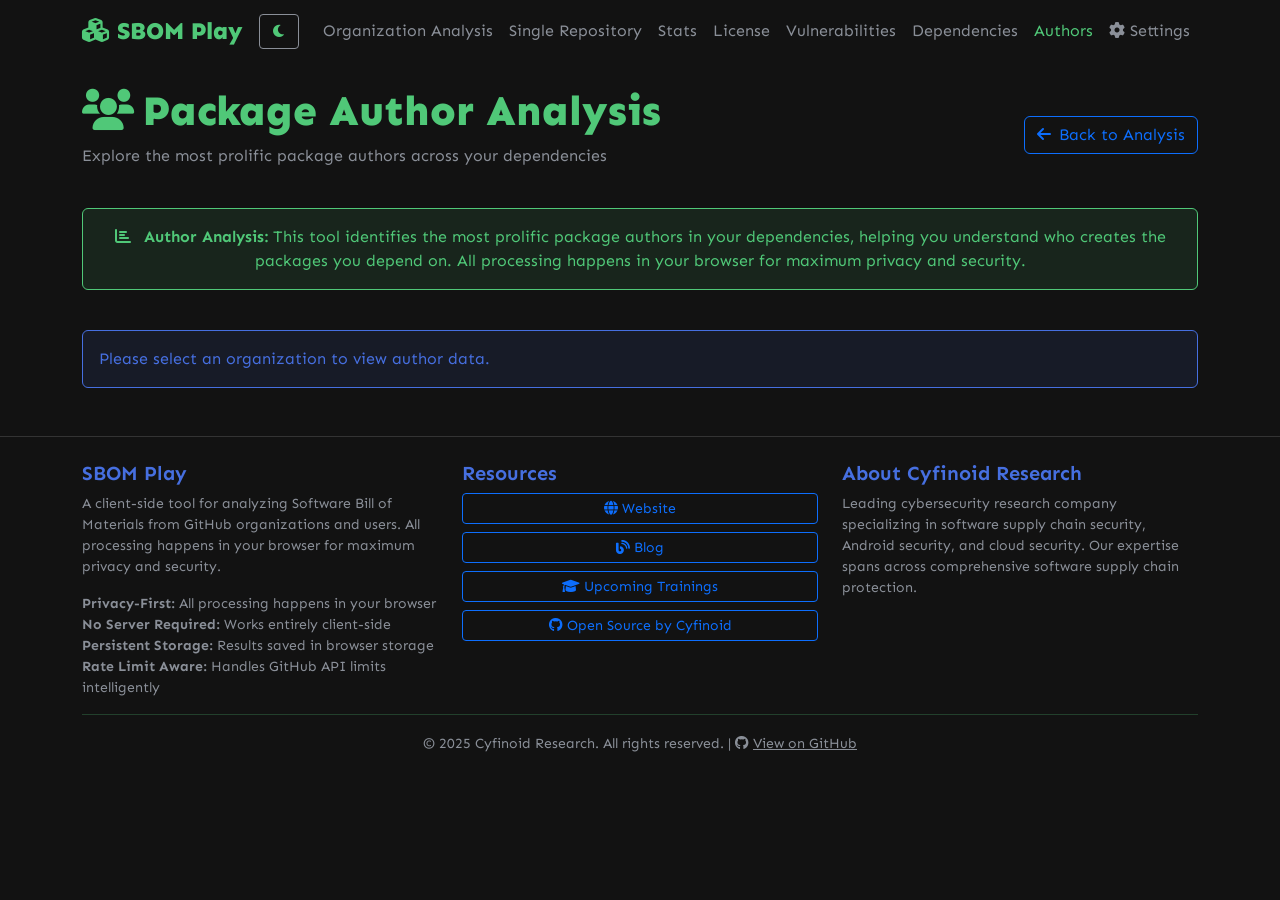
==== authors.html @ 462a0a87 "before combining pages" ====
<!DOCTYPE html>
<html lang="en">
<head>
    <meta charset="UTF-8">
    <meta name="viewport" content="width=device-width, initial-scale=1.0">
    <title>SBOM Play - Author Analysis</title>
    <link href="https://fonts.googleapis.com/css2?family=Sen:wght@400;700;800&display=swap" rel="stylesheet">
    <link href="https://cdn.jsdelivr.net/npm/bootstrap@5.1.3/dist/css/bootstrap.min.css" rel="stylesheet">
    <link href="https://cdnjs.cloudflare.com/ajax/libs/font-awesome/6.0.0/css/all.min.css" rel="stylesheet">
    <link href="css/style.css?v=2" rel="stylesheet">
    <script defer data-domain="cyfinoid.github.io" src="https://plausible.io/js/script.outbound-links.js"></script>
<script>window.plausible = window.plausible || function() { (window.plausible.q = window.plausible.q || []).push(arguments) }</script>

</head>
<body>
    <!-- Navigation -->
    <nav class="navbar navbar-expand-lg navbar-dark bg-primary">
        <div class="container">
            <a class="navbar-brand" href="index.html">
                <i class="fas fa-cubes me-2"></i>SBOM Play
            </a>
            <button id="theme-toggle" class="btn btn-sm ms-auto" onclick="toggleTheme()" title="Toggle theme">
                <i class="fas fa-moon"></i>
            </button>
            <button class="navbar-toggler ms-2" type="button" data-bs-toggle="collapse" data-bs-target="#navbarNav" aria-controls="navbarNav" aria-expanded="false" aria-label="Toggle navigation">
                <span class="navbar-toggler-icon"></span>
            </button>
            <div class="collapse navbar-collapse" id="navbarNav">
                <div class="navbar-nav ms-lg-auto">
                    <a class="nav-link" href="index.html">Organization Analysis</a>
                    <a class="nav-link" href="singlerepo.html">Single Repository</a>
                    <a class="nav-link" href="stats.html">Stats</a>
                    <a class="nav-link" href="license-compliance.html">License</a>
                    <a class="nav-link" href="vuln.html">Vulnerabilities</a>
                    <a class="nav-link" href="deps.html">Dependencies</a>
                    <a class="nav-link active" href="authors.html">Authors</a>
                    <a class="nav-link" href="settings.html">
                        <i class="fas fa-cog"></i> Settings
                    </a>
                </div>
            </div>
        </div>
    </nav>
    <div class="container mt-4">
        <!-- Header -->
        <div class="row mb-4">
            <div class="col-12">
                <div class="d-flex justify-content-between align-items-center">
                    <div>
                        <h1><i class="fas fa-users me-2"></i>Package Author Analysis</h1>
                        <p class="text-muted">Explore the most prolific package authors across your dependencies</p>
                    </div>
                    <div>
                        <a href="index.html" class="btn btn-outline-primary">
                            <i class="fas fa-arrow-left me-2"></i>Back to Analysis
                        </a>
                    </div>
                </div>
            </div>
        </div>

        <!-- Tool Description and Assurance -->
        <div class="row mb-4">
            <div class="col-12">
                <div class="alert alert-success text-center" role="alert">
                    <i class="fas fa-chart-bar me-2"></i>
                    <strong>Author Analysis:</strong> This tool identifies the most prolific package authors in your dependencies, helping you understand who creates the packages you depend on. 
                    All processing happens in your browser for maximum privacy and security.
                </div>
            </div>
        </div>

        <!-- Stored Analyses Section -->
        <div id="organizationsSection" class="card mb-4">
            <div class="card-header">
                <h5 class="mb-0">
                    <i class="fas fa-database me-2"></i>Stored Analyses
                </h5>
            </div>
            <div class="card-body">
                <div id="organizationsContent">
                    <div class="text-center text-muted">
                        <i class="fas fa-spinner fa-spin fa-2x mb-3"></i>
                        <p>Loading stored analyses...</p>
                    </div>
                </div>
            </div>
        </div>

        <!-- Author Analysis Content -->
        <div id="author-analysis-page">
            <!-- Author analysis content will be rendered here by JS -->
        </div>

        <!-- No Data Section -->
        <div id="noDataSection" class="card mb-4 hidden">
            <div class="card-header">
                <h5 class="mb-0">
                    <i class="fas fa-info-circle me-2"></i>No Data Available
                </h5>
            </div>
            <div class="card-body text-center">
                <i class="fas fa-users fa-3x text-muted mb-3"></i>
                <h5>No Author Analysis Data Found</h5>
                <p class="text-muted">
                    You haven't analyzed any organizations yet, or all data has been cleared.
                </p>
                <a href="index.html" class="btn btn-primary">
                    <i class="fas fa-play me-2"></i>Start Your First Analysis
                </a>
            </div>
        </div>

    </div>

    <!-- Footer -->
    <footer class="bg-light mt-5 py-4">
        <div class="container">
            <div class="row">
                <!-- First Column: SBOM Play Tool -->
                <div class="col-md-4">
                    <h6 class="text-primary">SBOM Play</h6>
                    <p class="text-muted small mb-3">
                        A client-side tool for analyzing Software Bill of Materials from GitHub organizations and users.
                        All processing happens in your browser for maximum privacy and security.
                    </p>
                    <p class="text-muted small mb-0">
                        <strong>Privacy-First:</strong> All processing happens in your browser<br>
                        <strong>No Server Required:</strong> Works entirely client-side<br>
                        <strong>Persistent Storage:</strong> Results saved in browser storage<br>
                        <strong>Rate Limit Aware:</strong> Handles GitHub API limits intelligently
                    </p>
                </div>
                
                <!-- Second Column: Links -->
                <div class="col-md-4">
                    <h6 class="text-primary">Resources</h6>
                    <div class="d-flex flex-column gap-2">
                        <a href="https://cyfinoid.com/" target="_blank" class="btn btn-outline-primary btn-sm">
                            <i class="fas fa-globe me-1"></i>Website
                        </a>
                        <a href="https://cyfinoid.com/blog/" target="_blank" class="btn btn-outline-primary btn-sm">
                            <i class="fas fa-blog me-1"></i>Blog
                        </a>
                        <a href="https://cyfinoid.com/trainings/#upcoming-trainings" target="_blank" class="btn btn-outline-primary btn-sm">
                            <i class="fas fa-graduation-cap me-1"></i>Upcoming Trainings
                        </a>
                        <a href="https://cyfinoid.com/opensource-by-cyfinoid/" target="_blank" class="btn btn-outline-primary btn-sm">
                            <i class="fab fa-github me-1"></i>Open Source by Cyfinoid
                        </a>
                    </div>
                </div>
                
                <!-- Third Column: Company Information -->
                <div class="col-md-4">
                    <h6 class="text-primary">About Cyfinoid Research</h6>
                    <p class="text-muted small mb-3">
                        Leading cybersecurity research company specializing in software supply chain security, 
                        Android security, and cloud security. Our expertise spans across comprehensive software 
                        supply chain protection.
                    </p>
                </div>
            </div>
            <hr class="my-3">
            <div class="text-center">
                <small class="text-muted">
                    © 2025 Cyfinoid Research. All rights reserved. | 
                    <a href="https://github.com/cyfinoid/sbomplay" target="_blank" class="text-muted">
                        <i class="fab fa-github me-1"></i>View on GitHub
                    </a>
                </small>
            </div>
        </div>
    </footer>

    <!-- Utilities -->
    <script src="js/utils.js"></script>
    
    <!-- Core Services -->
    <script src="js/github-client.js"></script>
    <script src="js/sbom-processor.js"></script>
    <script src="js/license-processor.js"></script>
    <script src="js/osv-service.js"></script>
    <script src="js/services/deps-dev-service.js"></script>
    <script src="js/services/ecosystems-service.js"></script>
    
    <!-- Storage & Analysis -->
    <script>const CACHE_BUST = Date.now();</script>
    <script src="js/storage-manager.js?v=1"></script>
    <script src="js/author-analyzer.js?v=1"></script>
    <script src="js/view-manager.js?v=2"></script>
    <script src="js/app.js?v=1"></script>
    <script src="https://cdn.jsdelivr.net/npm/bootstrap@5.1.3/dist/js/bootstrap.bundle.min.js"></script>
    <script>
    document.addEventListener('DOMContentLoaded', async function() {
        window.storageManager = new StorageManager();
        
        // Wait for storage manager to initialize
        await window.storageManager.init();
        
        // Display organizations overview
        await displayOrganizationsOverview();
        
        async function displayOrganizationsOverview() {
            const storageInfo = await window.storageManager.getStorageInfo();
            const organizationsContent = document.getElementById('organizationsContent');
            
            if (storageInfo.organizationsCount === 0) {
                document.getElementById('organizationsSection').style.display = 'none';
                document.getElementById('noDataSection').style.display = 'block';
                return;
            }

            const organizations = await window.storageManager.getOrganizations();
            
            let html = `
                <div class="row mb-3">
                    <div class="col-md-6">
                        <h6>Stored Organizations (${organizations.length})</h6>
                    </div>
                    <div class="col-md-6 text-end">
                        <button class="btn btn-outline-primary btn-sm" onclick="exportAllData()">
                            <i class="fas fa-download me-2"></i>Export All
                        </button>
                        <button class="btn btn-outline-danger btn-sm" onclick="clearAllData()">
                            <i class="fas fa-trash me-2"></i>Clear All
                        </button>
                    </div>
                </div>
            `;

            if (organizations.length > 0) {
                html += `
                    <div class="table-responsive">
                        <table class="table table-sm">
                            <thead>
                                <tr>
                                    <th>Organization</th>
                                    <th>Repositories</th>
                                    <th>Dependencies</th>
                                    <th>Last Updated</th>
                                    <th>Actions</th>
                                </tr>
                            </thead>
                            <tbody>
                `;

                organizations.forEach(org => {
                    const date = new Date(org.timestamp).toLocaleDateString();
                    const time = new Date(org.timestamp).toLocaleTimeString();
                    
                    html += `
                        <tr>
                            <td><strong>${org.organization}</strong></td>
                            <td><span class="badge bg-primary">${org.summary?.totalRepositories || 0}</span></td>
                            <td><span class="badge bg-success">${org.summary?.totalDependencies || 0}</span></td>
                            <td><small>${date} ${time}</small></td>
                            <td>
                                <button class="btn btn-outline-primary btn-sm" onclick="loadOrganizationData('${org.organization}')">
                                    <i class="fas fa-eye me-1"></i>View Authors
                                </button>
                                <button class="btn btn-outline-danger btn-sm" onclick="removeOrganizationData('${org.organization}')">
                                    <i class="fas fa-trash me-1"></i>Remove
                                </button>
                            </td>
                        </tr>
                    `;
                });

                html += `
                            </tbody>
                        </table>
                    </div>
                `;
            }

            organizationsContent.innerHTML = html;
        }

        // Load organization author data
        window.loadOrganizationData = async function(orgName) {
            const orgData = await window.storageManager.getFullOrganizationData(orgName);
            const container = document.getElementById('author-analysis-page');
            
            if (!orgData || !orgData.authorAnalysis) {
                container.innerHTML = '<div class="alert alert-warning">No author analysis data found for this organization.</div>';
                return;
            }
            
            // Display author analysis
            displayAuthorAnalysis(orgData.authorAnalysis, orgName);
        };

        // Display author analysis function
        function displayAuthorAnalysis(authors, orgName) {
            const container = document.getElementById('author-analysis-page');
            
            const totalAuthors = authors.length;
            const totalPackages = authors.reduce((sum, a) => sum + a.packageCount, 0);
            
            let html = `
                <div class="card mb-4">
                    <div class="card-header">
                        <h5 class="mb-0">
                            <i class="fas fa-users me-2"></i>Author Analysis for ${orgName}
                        </h5>
                    </div>
                    <div class="card-body">
                        <div class="row mb-4">
                            <div class="col-md-4">
                                <div class="text-center">
                                    <h3 class="text-primary mb-0">${totalAuthors}</h3>
                                    <small class="text-muted">Unique Authors</small>
                                </div>
                            </div>
                            <div class="col-md-4">
                                <div class="text-center">
                                    <h3 class="text-success mb-0">${totalPackages}</h3>
                                    <small class="text-muted">Total Packages</small>
                                </div>
                            </div>
                            <div class="col-md-4">
                                <div class="text-center">
                                    <h3 class="text-info mb-0">${(totalPackages / totalAuthors).toFixed(1)}</h3>
                                    <small class="text-muted">Avg Packages per Author</small>
                                </div>
                            </div>
                        </div>
                        
                        <div class="table-responsive">
                            <table class="table table-hover mb-0">
                                <thead class="table-dark">
                                    <tr>
                                        <th>#</th>
                                        <th>Author</th>
                                        <th>Packages</th>
                                        <th>Ecosystem</th>
                                        <th>Direct/Transitive</th>
                                        <th>% of Total</th>
                                        <th>Links</th>
                                    </tr>
                                </thead>
                                <tbody>
            `;
            
            authors.slice(0, 50).forEach((author, index) => {
                const escapedName = escapeHtml(author.displayName || author.author);
                const escapedEmail = author.email ? escapeHtml(author.email) : '';
                
                html += `
                    <tr>
                        <td>${index + 1}</td>
                        <td>
                            <strong>${escapedName}</strong>
                            ${escapedEmail ? `<br><small class="text-muted">${escapedEmail}</small>` : ''}
                        </td>
                        <td><span class="badge bg-primary">${author.packageCount}</span></td>
                        <td><span class="badge bg-secondary">${author.ecosystem}</span></td>
                        <td>
                            <small>
                                <span class="badge bg-success">${author.directCount}</span> direct
                                <span class="badge bg-info">${author.transitiveCount}</span> transitive
                            </small>
                        </td>
                        <td>${author.percentage}%</td>
                        <td>
                            ${author.links && author.links.length > 0 ? 
                                author.links.map(link => `
                                    <a href="${link.url}" target="_blank" rel="noopener noreferrer" 
                                       class="btn btn-sm btn-outline-primary me-1" title="${link.type}">
                                        <i class="fas fa-external-link-alt"></i>
                                    </a>
                                `).join('') 
                                : '<span class="text-muted">-</span>'
                            }
                        </td>
                    </tr>
                `;
            });
            
            html += `
                                </tbody>
                            </table>
                        </div>
                    </div>
                </div>
            `;
            
            container.innerHTML = html;
        }
        
        // Helper function to escape HTML
        function escapeHtml(text) {
            if (!text) return '';
            const div = document.createElement('div');
            div.textContent = text;
            return div.innerHTML;
        }

        // Remove organization data
        window.removeOrganizationData = function(orgName) {
            if (confirm(`Are you sure you want to remove all data for ${orgName}?`)) {
                const success = window.storageManager.removeOrganizationData(orgName);
                if (success) {
                    displayOrganizationsOverview();
                    document.getElementById('author-analysis-page').innerHTML = '<div class="alert alert-info">Please select an organization to view author data.</div>';
                    
                    // Check if no organizations left
                    const storageInfo = window.storageManager.getStorageInfo();
                    if (storageInfo.organizationsCount === 0) {
                        document.getElementById('organizationsSection').style.display = 'none';
                        document.getElementById('noDataSection').style.display = 'block';
                    }
                } else {
                    alert('Failed to remove data for ' + orgName);
                }
            }
        };

        // Export all data
        window.exportAllData = function() {
            const success = window.storageManager.exportAllData();
            if (success) {
                alert('All data exported successfully');
            } else {
                alert('Failed to export all data');
            }
        };

        // Clear all data
        window.clearAllData = function() {
            if (confirm('Are you sure you want to clear all stored data? This action cannot be undone.')) {
                const success = window.storageManager.clearAllData();
                if (success) {
                    displayOrganizationsOverview();
                    document.getElementById('author-analysis-page').innerHTML = '<div class="alert alert-info">Please select an organization to view author data.</div>';
                    
                    // Show no data section
                    document.getElementById('organizationsSection').style.display = 'none';
                    document.getElementById('noDataSection').style.display = 'block';
                } else {
                    alert('Failed to clear data');
                }
            }
        };

        // Load the most recent organization by default
        (async () => {
            const orgs = await window.storageManager.getOrganizations();
            if (orgs && orgs.length > 0) {
                const orgName = orgs[orgs.length - 1].organization;
                loadOrganizationData(orgName);
            } else {
                document.getElementById('author-analysis-page').innerHTML = '<div class="alert alert-info">Please select an organization to view author data.</div>';
            }
        })();
    });
    </script>
    
    <!-- Theme Toggle Script -->
    <script>
        function toggleTheme() {
            const currentTheme = document.documentElement.getAttribute('data-theme');
            const newTheme = currentTheme === 'light' ? 'dark' : 'light';
            document.documentElement.setAttribute('data-theme', newTheme);
            localStorage.setItem('sbomplay-theme', newTheme);
            
            // Update button icon
            const themeToggle = document.getElementById('theme-toggle');
            const icon = themeToggle.querySelector('i');
            icon.className = newTheme === 'light' ? 'fas fa-sun' : 'fas fa-moon';
        }
        
        function loadSavedTheme() {
            const savedTheme = localStorage.getItem('sbomplay-theme') || 'dark';
            document.documentElement.setAttribute('data-theme', savedTheme);
            
            // Update button icon
            const themeToggle = document.getElementById('theme-toggle');
            if (themeToggle) {
                const icon = themeToggle.querySelector('i');
                icon.className = savedTheme === 'light' ? 'fas fa-sun' : 'fas fa-moon';
            }
        }
        
        // Load theme on page load
        loadSavedTheme();
    </script>
</body>
</html>
---- css/style.css ----
/* SBOM Play - Unified Cyfinoid Branding Styles */

:root {
    /* Dark Theme (Default) */
    --cyfinoid-bg: #121212;
    --cyfinoid-text: #50c878;
    --cyfinoid-yellow: #fdcb52;
    --cyfinoid-red: #d63c53;
    --cyfinoid-blue: #466fe0;
    --cyfinoid-text-secondary: #8a8f98;
    --cyfinoid-bg-secondary: #fafafa;
    --cyfinoid-green-light: #7fd1b9;
    --cyfinoid-yellow-dirty: #b6a189;
    --cyfinoid-black: #1e1e1e;
    --cyfinoid-accent: #50c878;
}

/* Light Theme */
[data-theme="light"] {
    --cyfinoid-bg: #fafafa;
    --cyfinoid-text: #2d5a3d;
    --cyfinoid-yellow: #e6b847;
    --cyfinoid-red: #c23650;
    --cyfinoid-blue: #3a5bc7;
    --cyfinoid-text-secondary: #6c757d;
    --cyfinoid-bg-secondary: #ffffff;
    --cyfinoid-green-light: #4a9d7a;
    --cyfinoid-yellow-dirty: #a08970;
    --cyfinoid-black: #ffffff;
    --cyfinoid-accent: #2d5a3d;
}

/* Light theme specific overrides */
[data-theme="light"] .card {
    border: 1px solid #dee2e6;
}

[data-theme="light"] .card-header {
    background-color: var(--cyfinoid-bg-secondary);
    border-bottom: 1px solid #dee2e6;
}

[data-theme="light"] .form-control {
    border: 1px solid #ced4da;
}

[data-theme="light"] .progress {
    background-color: #e9ecef;
}

[data-theme="light"] .navbar-dark {
    background-color: var(--cyfinoid-bg) !important;
}

[data-theme="light"] .bg-light {
    background-color: var(--cyfinoid-bg) !important;
    border-top: 1px solid #dee2e6;
}

/* Typography - Sen Font */
body {
    font-family: 'Sen', sans-serif;
    font-size: 16px; /* body */
    background-color: var(--cyfinoid-bg) !important;
    color: var(--cyfinoid-text) !important;
}

/* Force theme background on all elements */
html {
    background-color: var(--cyfinoid-bg) !important;
}

/* Ensure container and main elements use theme */
.container, .container-fluid {
    background-color: var(--cyfinoid-bg) !important;
}

/* Override Bootstrap's default backgrounds */
.bg-white {
    background-color: var(--cyfinoid-bg) !important;
}

/* Modal backgrounds */
.modal-content {
    background-color: var(--cyfinoid-black) !important;
    color: var(--cyfinoid-text) !important;
    border: 1px solid #333;
}

.modal-header {
    background-color: var(--cyfinoid-black) !important;
    border-bottom: 1px solid #333;
    color: var(--cyfinoid-text) !important;
}

.modal-body {
    background-color: var(--cyfinoid-black) !important;
    color: var(--cyfinoid-text) !important;
}

.modal-footer {
    background-color: var(--cyfinoid-black) !important;
    border-top: 1px solid #333;
}

.modal-backdrop {
    background-color: rgba(18, 18, 18, 0.8) !important;
}

/* Light theme modal overrides */
[data-theme="light"] .modal-content {
    background-color: var(--cyfinoid-bg-secondary) !important;
    color: var(--cyfinoid-text) !important;
    border: 1px solid #dee2e6;
}

[data-theme="light"] .modal-header {
    background-color: var(--cyfinoid-bg-secondary) !important;
    border-bottom: 1px solid #dee2e6;
}

[data-theme="light"] .modal-body {
    background-color: var(--cyfinoid-bg-secondary) !important;
}

[data-theme="light"] .modal-footer {
    background-color: var(--cyfinoid-bg-secondary) !important;
    border-top: 1px solid #dee2e6;
}

/* Headings */
h1 { font-size: 42px; font-weight: 800; } /* title */
h2 { font-size: 36px; font-weight: 700; } /* subtitle */
h3 { font-size: 32px; font-weight: 700; } /* heading */
h4 { font-size: 24px; font-weight: 700; } /* subheading */
h5 { font-size: 20px; font-weight: 700; } /* section header */
h6 { font-size: 20px; font-weight: 700; } /* section header */

/* Special text styles */
.quote { font-size: 16px; font-style: italic; }
.caption { font-size: 14px; }

/* Navigation */
.navbar-dark {
    background-color: var(--cyfinoid-bg) !important;
}

.navbar-brand {
    color: var(--cyfinoid-text) !important;
    font-weight: 800;
    font-size: 24px;
}

.nav-link {
    color: var(--cyfinoid-text-secondary) !important;
    font-weight: 400;
}

.nav-link:hover, .nav-link.active {
    color: var(--cyfinoid-text) !important;
}

/* Theme Toggle Button */
#theme-toggle {
    background: none;
    border: 1px solid var(--cyfinoid-text-secondary);
    color: var(--cyfinoid-text);
    padding: 0.375rem 0.75rem;
    border-radius: 0.25rem;
    cursor: pointer;
    transition: all 0.3s ease;
}

#theme-toggle:hover {
    background-color: var(--cyfinoid-text);
    color: var(--cyfinoid-bg);
    border-color: var(--cyfinoid-text);
}

/* Cards */
.card {
    background-color: var(--cyfinoid-black);
    border: 1px solid #333;
    color: var(--cyfinoid-text);
}

.card-header {
    background-color: var(--cyfinoid-black);
    border-bottom: 1px solid #333;
    color: var(--cyfinoid-text);
}

/* Buttons */
.btn-primary {
    background-color: var(--cyfinoid-blue);
    border-color: var(--cyfinoid-blue);
    color: white;
}

.btn-primary:hover {
    background-color: #3a5bc7;
    border-color: #3a5bc7;
}

.btn-success {
    background-color: var(--cyfinoid-text);
    border-color: var(--cyfinoid-text);
    color: var(--cyfinoid-bg);
}

.btn-warning {
    background-color: var(--cyfinoid-yellow);
    border-color: var(--cyfinoid-yellow);
    color: var(--cyfinoid-bg);
}

.btn-danger {
    background-color: var(--cyfinoid-red);
    border-color: var(--cyfinoid-red);
    color: white;
}

.btn-secondary {
    background-color: var(--cyfinoid-text-secondary);
    border-color: var(--cyfinoid-text-secondary);
    color: white;
}

/* Form Controls */
.form-control {
    background-color: var(--cyfinoid-black);
    border: 1px solid #333;
    color: var(--cyfinoid-text);
}

.form-control:focus {
    background-color: var(--cyfinoid-black);
    border-color: var(--cyfinoid-blue);
    box-shadow: 0 0 0 0.2rem rgba(70, 111, 224, 0.25);
    color: var(--cyfinoid-text);
}

.form-control::placeholder {
    color: var(--cyfinoid-text-secondary);
}

.form-label {
    color: var(--cyfinoid-text);
    font-weight: 600;
}

.form-text {
    color: var(--cyfinoid-text-secondary);
}

/* Alerts */
.alert-success {
    background-color: rgba(80, 200, 120, 0.1);
    border-color: var(--cyfinoid-text);
    color: var(--cyfinoid-text);
}

.alert-warning {
    background-color: rgba(253, 203, 82, 0.1);
    border-color: var(--cyfinoid-yellow);
    color: var(--cyfinoid-yellow);
}

.alert-danger {
    background-color: rgba(214, 60, 83, 0.1);
    border-color: var(--cyfinoid-red);
    color: var(--cyfinoid-red);
}

.alert-info {
    background-color: rgba(70, 111, 224, 0.1);
    border-color: var(--cyfinoid-blue);
    color: var(--cyfinoid-blue);
}

/* Progress Bar */
.progress {
    background-color: #333;
}

.progress-bar {
    background-color: var(--cyfinoid-text);
}

/* Tables */
.table {
    color: var(--cyfinoid-text);
}

.table-dark {
    --bs-table-bg: var(--cyfinoid-black);
    --bs-table-striped-bg: rgba(80, 200, 120, 0.05);
    --bs-table-color: var(--cyfinoid-text);
}

.table-hover tbody tr:hover {
    background-color: rgba(80, 200, 120, 0.1) !important;
}

.table-hover tbody tr:hover td {
    color: var(--cyfinoid-text) !important;
}

.table-hover tbody tr:hover code {
    color: var(--cyfinoid-text) !important;
}

/* Light theme table overrides */
[data-theme="light"] .table-dark {
    --bs-table-bg: var(--cyfinoid-bg-secondary);
    --bs-table-color: var(--cyfinoid-text);
}

[data-theme="light"] .table-hover tbody tr:hover {
    background-color: rgba(45, 90, 61, 0.1) !important;
}

/* Badges */
.badge.bg-primary { background-color: var(--cyfinoid-blue) !important; }
.badge.bg-success { background-color: var(--cyfinoid-text) !important; color: var(--cyfinoid-bg) !important; }
.badge.bg-warning { background-color: var(--cyfinoid-yellow) !important; color: var(--cyfinoid-bg) !important; }
.badge.bg-danger { background-color: var(--cyfinoid-red) !important; }
.badge.bg-info { background-color: var(--cyfinoid-blue) !important; }
.badge.bg-light { background-color: #333 !important; color: var(--cyfinoid-text) !important; }
.badge.bg-secondary { background-color: var(--cyfinoid-text-secondary) !important; }

/* Severity badge colors */
.severity-critical, .badge.severity-critical {
    background-color: #dc3545 !important;
    color: white !important;
}

.severity-high, .badge.severity-high {
    background-color: #fd7e14 !important;
    color: white !important;
}

.severity-medium, .badge.severity-medium, .badge.severity-moderate {
    background-color: #0dcaf0 !important;
    color: white !important;
}

.severity-low, .badge.severity-low {
    background-color: #6c757d !important;
    color: white !important;
}

.severity-unknown, .badge.severity-unknown {
    background-color: #6c757d !important;
    color: white !important;
}

.severity-informational, .badge.severity-informational {
    background-color: #17a2b8 !important;
    color: white !important;
}

/* Ecosystem badges */
.ecosystem-npm, .badge.ecosystem-npm { background-color: #cb3837 !important; color: white !important; }
.ecosystem-pypi, .badge.ecosystem-pypi { background-color: #3776ab !important; color: white !important; }
.ecosystem-maven, .badge.ecosystem-maven { background-color: #f58220 !important; color: white !important; }
.ecosystem-nuget, .badge.ecosystem-nuget { background-color: #004880 !important; color: white !important; }
.ecosystem-go, .badge.ecosystem-go { background-color: #00add8 !important; color: white !important; }
.ecosystem-cargo, .badge.ecosystem-cargo { background-color: #000000 !important; color: white !important; }
.ecosystem-composer, .badge.ecosystem-composer { background-color: #885630 !important; color: white !important; }
.ecosystem-rubygems, .badge.ecosystem-rubygems { background-color: #cc342d !important; color: white !important; }

/* Version status badges */
.version-status-up-to-date, .version-status-up-to-date-branch {
    background-color: #28a745 !important;
    border: 1px solid #1e7e34;
    color: white !important;
}

.version-status-constraint-satisfied {
    background-color: #17a2b8 !important;
    border: 1px solid #117a8b;
    color: white !important;
}

.version-status-outdated {
    background-color: var(--cyfinoid-yellow) !important;
    color: var(--cyfinoid-bg) !important;
}

.version-status-unknown {
    background-color: var(--cyfinoid-text-secondary) !important;
    color: white !important;
}

/* Dependency Type Badges */
.badge.dep-type-direct {
    background-color: #28a745 !important;
    color: white !important;
}

.badge.dep-type-transitive {
    background-color: #17a2b8 !important;
    color: white !important;
}

.badge.dep-type-transitive-indirect {
    background-color: #6c757d !important;
    color: white !important;
}

/* Clickable Severity Badges */
.clickable-severity-badge {
    cursor: pointer;
    transition: all 0.2s ease;
    user-select: none;
    margin-right: 0.25rem;
    margin-bottom: 0.25rem;
}

.clickable-severity-badge:hover {
    transform: scale(1.05);
    box-shadow: 0 2px 8px rgba(0, 0, 0, 0.2);
    z-index: 10;
    position: relative;
}

.clickable-severity-badge:active {
    transform: scale(0.95);
}

/* Footer */
.bg-light {
    background-color: var(--cyfinoid-bg) !important;
    border-top: 1px solid #333;
}

/* Text Colors */
.text-muted {
    color: var(--cyfinoid-text-secondary) !important;
}

.text-primary {
    color: var(--cyfinoid-blue) !important;
}

.text-success {
    color: var(--cyfinoid-text) !important;
}

.text-warning {
    color: var(--cyfinoid-yellow) !important;
}

.text-danger {
    color: var(--cyfinoid-red) !important;
}

.text-info {
    color: var(--cyfinoid-blue) !important;
}

/* Links */
a {
    color: var(--cyfinoid-blue);
}

a:hover {
    color: var(--cyfinoid-text);
}

/* Custom utility classes */
.bg-cyfinoid-primary {
    background-color: var(--cyfinoid-bg) !important;
}

.text-cyfinoid-primary {
    color: var(--cyfinoid-text) !important;
}

.border-cyfinoid {
    border-color: #333 !important;
}

/* Accordion styling */
.accordion-item {
    background-color: var(--cyfinoid-black);
    border: 1px solid #333;
}

.accordion-button {
    background-color: var(--cyfinoid-black);
    color: var(--cyfinoid-text);
    border: none;
}

.accordion-button:not(.collapsed) {
    background-color: var(--cyfinoid-black);
    color: var(--cyfinoid-text);
    box-shadow: none;
}

.accordion-button:focus {
    box-shadow: 0 0 0 0.2rem rgba(70, 111, 224, 0.25);
}

.accordion-body {
    background-color: var(--cyfinoid-black);
    color: var(--cyfinoid-text);
}

/* Light theme accordion overrides */
[data-theme="light"] .accordion-item {
    border: 1px solid #dee2e6;
}

[data-theme="light"] .accordion-button {
    background-color: var(--cyfinoid-black);
}

[data-theme="light"] .accordion-button:not(.collapsed) {
    background-color: var(--cyfinoid-bg-secondary);
}

/* Toast Notifications */
.toast-container {
    z-index: 1055 !important;
}

.toast {
    background-color: var(--cyfinoid-black);
    border: 1px solid #333;
    color: var(--cyfinoid-text);
}

.toast-header {
    border-bottom: 1px solid #333;
}

.toast-body {
    background-color: var(--cyfinoid-black);
    color: var(--cyfinoid-text);
}

/* Light theme toast overrides */
[data-theme="light"] .toast {
    background-color: var(--cyfinoid-bg-secondary);
    border: 1px solid #dee2e6;
    color: var(--cyfinoid-text);
}

[data-theme="light"] .toast-header {
    border-bottom: 1px solid #dee2e6;
}

[data-theme="light"] .toast-body {
    background-color: var(--cyfinoid-bg-secondary);
    color: var(--cyfinoid-text);
}

/* Sortable Table Headers */
.sortable {
    cursor: pointer;
    user-select: none;
    transition: background-color 0.2s ease;
}

.sortable:hover {
    background-color: rgba(80, 200, 120, 0.1) !important;
}

.sortable.sort-asc::after {
    content: " ▲";
}

.sortable.sort-desc::after {
    content: " ▼";
}

/* Pagination styling */
.pagination .page-link {
    background-color: var(--cyfinoid-black);
    border-color: #333;
    color: var(--cyfinoid-text);
}

.pagination .page-link:hover {
    background-color: var(--cyfinoid-blue);
    border-color: var(--cyfinoid-blue);
    color: white;
}

.pagination .page-item.active .page-link {
    background-color: var(--cyfinoid-blue);
    border-color: var(--cyfinoid-blue);
    color: white;
}

.pagination .page-item.disabled .page-link {
    background-color: var(--cyfinoid-black);
    border-color: #333;
    color: var(--cyfinoid-text-secondary);
}

/* Light theme pagination overrides */
[data-theme="light"] .pagination .page-link {
    background-color: var(--cyfinoid-bg-secondary);
    border-color: #dee2e6;
    color: var(--cyfinoid-text);
}

[data-theme="light"] .pagination .page-item.disabled .page-link {
    background-color: var(--cyfinoid-bg-secondary);
    border-color: #dee2e6;
    color: var(--cyfinoid-text-secondary);
}

/* Version constraint styling */
.version-constraint {
    font-weight: 600;
    font-family: 'Courier New', monospace;
    color: var(--cyfinoid-accent) !important;
    margin-right: 4px;
    font-size: 0.9em;
}

/* Vulnerable dependencies list */
.vulnerable-deps-list {
    display: flex;
    flex-direction: column;
    gap: 0.75rem;
}

.vulnerable-dep-item {
    display: flex;
    justify-content: space-between;
    align-items: center;
    padding: 0.75rem;
    border: 1px solid var(--cyfinoid-text-secondary);
    border-radius: 0.5rem;
    background-color: var(--cyfinoid-black);
}

.vuln-dep-info {
    flex: 1;
}

.vuln-dep-name {
    font-weight: 600;
    margin-bottom: 0.25rem;
    color: var(--cyfinoid-text);
}

.vuln-severity-badges {
    display: flex;
    flex-wrap: wrap;
    gap: 0.25rem;
}

.vuln-dep-actions {
    margin-left: 1rem;
}

[data-theme="light"] .vulnerable-dep-item {
    background-color: var(--cyfinoid-bg-secondary);
    border-color: #dee2e6;
}

/* Vulnerability References */
.vulnerability-references {
    margin-top: 0.5rem;
}

.vulnerability-references .btn {
    font-size: 0.75rem;
    padding: 0.25rem 0.5rem;
    margin-right: 0.25rem;
    margin-bottom: 0.25rem;
    border-radius: 0.25rem;
    text-decoration: none;
    display: inline-block;
}

.vulnerability-references .btn:hover {
    transform: translateY(-1px);
    box-shadow: 0 2px 4px rgba(0, 0, 0, 0.15);
}

/* Filter Controls */
.filter-container {
    background-color: var(--cyfinoid-black);
    border: 1px solid #333;
    border-radius: 0.5rem;
    padding: 1rem;
    margin-bottom: 1.5rem;
}

[data-theme="light"] .filter-container {
    background-color: var(--cyfinoid-bg-secondary);
    border-color: #dee2e6;
}

.filter-row {
    display: flex;
    gap: 1rem;
    flex-wrap: wrap;
    align-items: center;
}

.filter-group {
    flex: 1;
    min-width: 200px;
}

.filter-group label {
    display: block;
    margin-bottom: 0.25rem;
    font-weight: 600;
    font-size: 0.875rem;
}

.filter-actions {
    display: flex;
    gap: 0.5rem;
}

/* Dependency Charts */
.dependencies-chart {
    max-height: 400px;
    overflow-y: auto;
}

.dependency-bar {
    margin-bottom: 0.75rem;
    padding: 0.75rem;
    background-color: var(--cyfinoid-black);
    border: 1px solid #333;
    border-radius: 0.5rem;
    transition: all 0.3s ease;
}

.dependency-bar:hover {
    border-color: var(--cyfinoid-accent);
    transform: translateX(5px);
}

[data-theme="light"] .dependency-bar {
    background-color: var(--cyfinoid-bg-secondary);
    border-color: #dee2e6;
}

.dependency-info {
    display: flex;
    justify-content: space-between;
    align-items: center;
    margin-bottom: 0.5rem;
}

.dependency-name {
    font-family: 'Courier New', monospace;
    font-weight: 600;
    color: var(--cyfinoid-text);
}

.dependency-count {
    background-color: var(--cyfinoid-blue);
    color: white;
    padding: 0.25rem 0.5rem;
    border-radius: 0.25rem;
    font-weight: 600;
}

.dependency-progress {
    height: 8px;
    background-color: #333;
    border-radius: 4px;
    overflow: hidden;
}

[data-theme="light"] .dependency-progress {
    background-color: #e9ecef;
}

.progress-fill {
    height: 100%;
    background-color: var(--cyfinoid-text);
    border-radius: 4px;
    transition: width 0.5s ease;
}

/* License Compliance Styles */
.license-stat-card {
    padding: 1rem;
    border-radius: 0.5rem;
    text-align: center;
    transition: all 0.3s ease;
    border: 2px solid transparent;
    cursor: pointer;
}

.license-stat-card:hover {
    transform: translateY(-2px);
    box-shadow: 0 0.5rem 1rem rgba(0, 0, 0, 0.15);
}

.license-stat-card.permissive {
    background: linear-gradient(135deg, #d4edda 0%, #c3e6cb 100%);
    border-color: #28a745;
}

.license-stat-card.copyleft {
    background: linear-gradient(135deg, #f8d7da 0%, #f5c6cb 100%);
    border-color: #dc3545;
}

.license-stat-card.proprietary {
    background: linear-gradient(135deg, #fff3cd 0%, #ffeaa7 100%);
    border-color: #ffc107;
}

.license-stat-card.unknown {
    background: linear-gradient(135deg, #e2e3e5 0%, #d6d8db 100%);
    border-color: #6c757d;
}

.license-stat-card.total {
    background: linear-gradient(135deg, #d1ecf1 0%, #bee5eb 100%);
    border-color: #17a2b8;
}

.license-number {
    font-size: 1.5rem;
    font-weight: 700;
    color: #212529;
    margin-bottom: 0.25rem;
}

.license-detail {
    font-size: 0.8rem;
    color: #6c757d;
    font-weight: 500;
}

/* License badges */
.badge-license {
    background-color: #6c757d;
    color: white;
    font-size: 0.75rem;
    padding: 0.25rem 0.5rem;
    border-radius: 0.25rem;
    font-weight: 500;
}

.badge-permissive {
    background-color: #28a745;
    color: white;
}

.badge-copyleft {
    background-color: #dc3545;
    color: white;
}

.badge-proprietary {
    background-color: #ffc107;
    color: var(--bs-dark);
}

.badge-unknown {
    background-color: #6c757d;
    color: white;
}

/* Concern group styling */
.concern-group {
    border: 1px solid var(--cyfinoid-text-secondary);
    border-radius: 8px;
    padding: 1rem;
    margin-bottom: 1.5rem;
    background-color: rgba(80, 200, 120, 0.02);
}

.concern-header {
    font-weight: 600;
    padding-bottom: 12px;
    border-bottom: 2px solid var(--cyfinoid-text-secondary);
    margin-bottom: 1rem;
}

[data-theme="light"] .concern-group {
    border-color: #dee2e6;
    background-color: rgba(45, 90, 61, 0.02);
}

[data-theme="light"] .concern-header {
    border-bottom-color: #dee2e6;
}

/* License group styling */
.license-group {
    border-left: 3px solid var(--cyfinoid-accent);
    padding-left: 12px;
    margin-bottom: 1rem;
}

.license-group-header {
    font-weight: 600;
    padding-bottom: 8px;
    border-bottom: 1px solid var(--cyfinoid-bg-secondary);
}

[data-theme="light"] .license-group-header {
    border-bottom-color: #dee2e6;
}

/* Package item styling */
.package-item {
    border: 1px solid var(--cyfinoid-bg-secondary);
    transition: all 0.2s ease;
    padding: 0.75rem;
    margin-bottom: 0.5rem;
    border-radius: 0.5rem;
}

.package-item:hover {
    border-color: var(--cyfinoid-accent);
    background-color: rgba(80, 200, 120, 0.05) !important;
}

[data-theme="light"] .package-item {
    border-color: #dee2e6;
}

[data-theme="light"] .package-item:hover {
    border-color: var(--cyfinoid-accent);
    background-color: #f8f9fa !important;
}

.package-name {
    font-weight: 500;
    color: var(--cyfinoid-accent);
    font-family: 'Courier New', monospace;
}

/* Simplified package item styling */
.package-item-simple {
    border-bottom: 1px solid rgba(255, 255, 255, 0.1);
    padding: 0.25rem 0;
}

.package-item-simple:last-child {
    border-bottom: none;
}

.package-item-simple:hover {
    background-color: rgba(80, 200, 120, 0.05);
    border-radius: 4px;
    padding-left: 0.5rem;
    padding-right: 0.5rem;
}

[data-theme="light"] .package-item-simple {
    border-bottom-color: rgba(0, 0, 0, 0.1);
}

[data-theme="light"] .package-item-simple:hover {
    background-color: rgba(80, 200, 120, 0.1);
}

/* Stats Grid */
.stats-grid {
    display: grid;
    grid-template-columns: repeat(auto-fit, minmax(200px, 1fr));
    gap: 1rem;
    margin-bottom: 2rem;
}

.stat-card {
    background-color: var(--cyfinoid-black);
    border: 1px solid #333;
    padding: 1.5rem;
    border-radius: 0.5rem;
    text-align: center;
    transition: all 0.3s ease;
}

.stat-card:hover {
    border-color: var(--cyfinoid-accent);
    transform: translateY(-2px);
}

[data-theme="light"] .stat-card {
    background-color: var(--cyfinoid-bg-secondary);
    border-color: #dee2e6;
}

.stat-number {
    font-size: 2rem;
    font-weight: bold;
    color: var(--cyfinoid-text);
    margin-bottom: 0.25rem;
}

.stat-label {
    font-size: 0.875rem;
    color: var(--cyfinoid-text-secondary);
}

/* Mobile Navigation */
.navbar-toggler {
    border-color: var(--cyfinoid-text);
    padding: 0.5rem;
}

.navbar-toggler:focus {
    box-shadow: 0 0 0 0.25rem rgba(80, 200, 120, 0.25);
}

/* Dark mode hamburger icon (green) */
.navbar-toggler-icon {
    background-image: url("data:image/svg+xml,%3csvg xmlns='http://www.w3.org/2000/svg' viewBox='0 0 30 30'%3e%3cpath stroke='rgba(80, 200, 120, 1)' stroke-linecap='round' stroke-miterlimit='10' stroke-width='2' d='M4 7h22M4 15h22M4 23h22'/%3e%3c/svg%3e");
}

/* Light mode hamburger icon (darker green) */
[data-theme="light"] .navbar-toggler-icon {
    background-image: url("data:image/svg+xml,%3csvg xmlns='http://www.w3.org/2000/svg' viewBox='0 0 30 30'%3e%3cpath stroke='rgba(45, 90, 61, 1)' stroke-linecap='round' stroke-miterlimit='10' stroke-width='2' d='M4 7h22M4 15h22M4 23h22'/%3e%3c/svg%3e");
}

[data-theme="light"] .navbar-toggler {
    border-color: var(--cyfinoid-accent);
}

[data-theme="light"] .navbar-toggler:focus {
    box-shadow: 0 0 0 0.25rem rgba(45, 90, 61, 0.25);
}

/* Responsive Design */
@media (max-width: 768px) {
    h1 { font-size: 32px; }
    h2 { font-size: 28px; }
    h3 { font-size: 24px; }
    h4 { font-size: 20px; }
    h5, h6 { font-size: 18px; }
    
    .stats-grid {
        grid-template-columns: 1fr;
    }
    
    .filter-row {
        flex-direction: column;
    }
    
    .filter-group {
        width: 100%;
    }
    
    .dependency-info {
        flex-direction: column;
        align-items: flex-start;
    }
    
    .dependency-count {
        margin-top: 0.5rem;
    }
    
    /* Mobile navigation adjustments */
    .navbar-collapse {
        background-color: var(--cyfinoid-black);
        padding: 1rem;
        margin-top: 0.5rem;
        border-radius: 8px;
        border: 1px solid rgba(80, 200, 120, 0.2);
    }
    
    .navbar-nav {
        width: 100%;
    }
    
    .navbar-nav .nav-link {
        padding: 0.75rem 1rem;
        border-bottom: 1px solid rgba(80, 200, 120, 0.1);
    }
    
    .navbar-nav .nav-link:last-child {
        border-bottom: none;
    }
}

/* Animations */
@keyframes pulse {
    0% { opacity: 1; }
    50% { opacity: 0.5; }
    100% { opacity: 1; }
}

.processing-indicator {
    animation: pulse 2s infinite;
}

/* Loading States */
.loading {
    opacity: 0.6;
    pointer-events: none;
}

/* Scrollbar Styling */
::-webkit-scrollbar {
    width: 8px;
    height: 8px;
}

::-webkit-scrollbar-track {
    background: var(--cyfinoid-bg);
}

::-webkit-scrollbar-thumb {
    background: var(--cyfinoid-text-secondary);
    border-radius: 4px;
}

::-webkit-scrollbar-thumb:hover {
    background: var(--cyfinoid-text);
}

/* Code blocks */
code {
    background-color: var(--cyfinoid-black);
    color: var(--cyfinoid-text);
    padding: 0.2rem 0.4rem;
    border-radius: 0.25rem;
    font-family: 'Courier New', monospace;
}

[data-theme="light"] code {
    background-color: #f8f9fa;
    color: var(--cyfinoid-text);
}

/* ========================================
   UTILITY CLASSES
   ======================================== */

/* Display utilities */
.hidden {
    display: none !important;
}

.d-block {
    display: block !important;
}

.d-inline-block {
    display: inline-block !important;
}

.d-flex {
    display: flex !important;
}

.d-inline-flex {
    display: inline-flex !important;
}

.d-none {
    display: none !important;
}

/* Cursor utilities */
.cursor-pointer {
    cursor: pointer !important;
}

.cursor-default {
    cursor: default !important;
}

/* Width utilities */
.w-auto {
    width: auto !important;
}

.w-100 {
    width: 100% !important;
}

/* Height utilities */
.h-auto {
    height: auto !important;
}

.h-100 {
    height: 100% !important;
}

/* Spacing utilities - Margin */
.m-0 { margin: 0 !important; }
.m-1 { margin: 0.25rem !important; }
.m-2 { margin: 0.5rem !important; }
.m-3 { margin: 1rem !important; }
.m-4 { margin: 1.5rem !important; }
.m-5 { margin: 3rem !important; }

.mt-0 { margin-top: 0 !important; }
.mt-1 { margin-top: 0.25rem !important; }
.mt-2 { margin-top: 0.5rem !important; }
.mt-3 { margin-top: 1rem !important; }
.mt-4 { margin-top: 1.5rem !important; }
.mt-5 { margin-top: 3rem !important; }

.mb-0 { margin-bottom: 0 !important; }
.mb-1 { margin-bottom: 0.25rem !important; }
.mb-2 { margin-bottom: 0.5rem !important; }
.mb-3 { margin-bottom: 1rem !important; }
.mb-4 { margin-bottom: 1.5rem !important; }
.mb-5 { margin-bottom: 3rem !important; }

.ms-0 { margin-left: 0 !important; }
.ms-1 { margin-left: 0.25rem !important; }
.ms-2 { margin-left: 0.5rem !important; }
.ms-3 { margin-left: 1rem !important; }
.ms-4 { margin-left: 1.5rem !important; }
.ms-5 { margin-left: 3rem !important; }

.me-0 { margin-right: 0 !important; }
.me-1 { margin-right: 0.25rem !important; }
.me-2 { margin-right: 0.5rem !important; }
.me-3 { margin-right: 1rem !important; }
.me-4 { margin-right: 1.5rem !important; }
.me-5 { margin-right: 3rem !important; }

/* Spacing utilities - Padding */
.p-0 { padding: 0 !important; }
.p-1 { padding: 0.25rem !important; }
.p-2 { padding: 0.5rem !important; }
.p-3 { padding: 1rem !important; }
.p-4 { padding: 1.5rem !important; }
.p-5 { padding: 3rem !important; }

.pt-0 { padding-top: 0 !important; }
.pt-1 { padding-top: 0.25rem !important; }
.pt-2 { padding-top: 0.5rem !important; }
.pt-3 { padding-top: 1rem !important; }
.pt-4 { padding-top: 1.5rem !important; }
.pt-5 { padding-top: 3rem !important; }

.pb-0 { padding-bottom: 0 !important; }
.pb-1 { padding-bottom: 0.25rem !important; }
.pb-2 { padding-bottom: 0.5rem !important; }
.pb-3 { padding-bottom: 1rem !important; }
.pb-4 { padding-bottom: 1.5rem !important; }
.pb-5 { padding-bottom: 3rem !important; }

.ps-0 { padding-left: 0 !important; }
.ps-1 { padding-left: 0.25rem !important; }
.ps-2 { padding-left: 0.5rem !important; }
.ps-3 { padding-left: 1rem !important; }
.ps-4 { padding-left: 1.5rem !important; }
.ps-5 { padding-left: 3rem !important; }

.pe-0 { padding-right: 0 !important; }
.pe-1 { padding-right: 0.25rem !important; }
.pe-2 { padding-right: 0.5rem !important; }
.pe-3 { padding-right: 1rem !important; }
.pe-4 { padding-right: 1.5rem !important; }
.pe-5 { padding-right: 3rem !important; }

/* Text alignment */
.text-start {
    text-align: left !important;
}

.text-end {
    text-align: right !important;
}

.text-center {
    text-align: center !important;
}

/* Text utilities */
.text-muted {
    color: var(--cyfinoid-text-secondary) !important;
}

.text-bold {
    font-weight: bold !important;
}

.font-weight-bold {
    font-weight: bold !important;
}

/* Overflow utilities */
.overflow-auto {
    overflow: auto !important;
}

.overflow-hidden {
    overflow: hidden !important;
}

.overflow-y-auto {
    overflow-y: auto !important;
}

.overflow-x-auto {
    overflow-x: auto !important;
}

/* Pre-scrollable for code blocks */
.pre-scrollable {
    max-height: 400px;
    overflow-y: auto;
}

/* Progress bar height utilities */
.progress-lg {
    height: 2rem !important;
}

.progress-md {
    height: 1.5rem !important;
}

.progress-sm {
    height: 1rem !important;
}

/* Flex utilities */
.flex-column {
    flex-direction: column !important;
}

.flex-row {
    flex-direction: row !important;
}

.justify-content-start {
    justify-content: flex-start !important;
}

.justify-content-end {
    justify-content: flex-end !important;
}

.justify-content-center {
    justify-content: center !important;
}

.justify-content-between {
    justify-content: space-between !important;
}

.align-items-start {
    align-items: flex-start !important;
}

.align-items-end {
    align-items: flex-end !important;
}

.align-items-center {
    align-items: center !important;
}

.align-items-baseline {
    align-items: baseline !important;
}

/* Position utilities */
.position-relative {
    position: relative !important;
}

.position-absolute {
    position: absolute !important;
}

.position-fixed {
    position: fixed !important;
}

/* Sortable table headers */
.sortable {
    cursor: pointer !important;
}

.sortable:hover {
    background-color: rgba(128, 128, 128, 0.1);
}

/* =================================
   Dependency Overview Page Styles
   ================================= */

/* Stats Grid */
.stats-grid {
    display: grid;
    grid-template-columns: repeat(auto-fit, minmax(200px, 1fr));
    gap: 1.5rem;
    margin-bottom: 2rem;
}

.stat-card {
    background: var(--cyfinoid-card-bg);
    border: 1px solid rgba(80, 200, 120, 0.2);
    border-radius: 12px;
    padding: 1.5rem;
    text-align: center;
    transition: all 0.3s ease;
}

.stat-card:hover {
    border-color: var(--cyfinoid-accent);
    box-shadow: 0 4px 12px rgba(80, 200, 120, 0.15);
    transform: translateY(-2px);
}

.stat-card h3 {
    font-size: 1.125rem;
    font-weight: 600;
    color: var(--cyfinoid-text);
    margin-bottom: 0.75rem;
}

.stat-number {
    font-size: 2.5rem;
    font-weight: 800;
    color: var(--cyfinoid-accent);
    line-height: 1;
    margin-bottom: 0.5rem;
}

.stat-detail {
    font-size: 0.875rem;
    color: var(--cyfinoid-text-secondary);
}

/* Category Breakdown */
.category-breakdown,
.language-breakdown {
    background: var(--cyfinoid-card-bg);
    border: 1px solid rgba(80, 200, 120, 0.2);
    border-radius: 12px;
    padding: 2rem;
    margin-bottom: 2rem;
}

.category-breakdown h3,
.language-breakdown h3 {
    font-size: 1.5rem;
    font-weight: 700;
    color: var(--cyfinoid-text);
    margin-bottom: 1.5rem;
}

.category-grid,
.language-grid {
    display: grid;
    grid-template-columns: repeat(auto-fit, minmax(220px, 1fr));
    gap: 1rem;
}

.category-card,
.language-card {
    background: var(--cyfinoid-black);
    border: 2px solid rgba(80, 200, 120, 0.15);
    border-radius: 10px;
    padding: 1.25rem;
    transition: all 0.3s ease;
}

.category-card:hover,
.language-card:hover {
    border-color: var(--cyfinoid-accent);
    transform: translateY(-3px);
    box-shadow: 0 6px 20px rgba(80, 200, 120, 0.2);
}

.category-card h4,
.language-card h4 {
    font-size: 1rem;
    font-weight: 600;
    color: var(--cyfinoid-text);
    margin-bottom: 0.75rem;
}

.category-number,
.language-number {
    font-size: 2rem;
    font-weight: 800;
    color: var(--cyfinoid-accent);
    line-height: 1;
    margin-bottom: 0.5rem;
}

.category-detail,
.language-detail {
    font-size: 0.875rem;
    color: var(--cyfinoid-text-secondary);
}

/* View Sections */
.view-sections {
    margin-top: 2rem;
}

.view-sections .section {
    background: var(--cyfinoid-card-bg);
    border: 1px solid rgba(80, 200, 120, 0.2);
    border-radius: 12px;
    padding: 2rem;
    margin-bottom: 2rem;
}

.view-sections .section h3 {
    font-size: 1.5rem;
    font-weight: 700;
    color: var(--cyfinoid-text);
    margin-bottom: 1.5rem;
}

/* Filter Buttons */
.filter-buttons {
    display: flex;
    flex-wrap: wrap;
    gap: 0.5rem;
    margin-bottom: 1.5rem;
}

.filter-buttons .btn {
    padding: 0.5rem 1rem;
    font-size: 0.875rem;
    border-radius: 6px;
}

/* Dependency Grid */
.dependency-grid {
    display: grid;
    grid-template-columns: repeat(auto-fill, minmax(280px, 1fr));
    gap: 1rem;
}

.dependency-item,
.dependency-card {
    background: var(--cyfinoid-black);
    border: 2px solid rgba(80, 200, 120, 0.15);
    border-radius: 10px;
    padding: 1rem;
    transition: all 0.3s ease;
    display: flex;
    flex-direction: column;
    gap: 0.75rem;
}

.dependency-item:hover,
.dependency-card:hover {
    border-color: var(--cyfinoid-accent);
    transform: translateY(-2px);
    box-shadow: 0 4px 16px rgba(80, 200, 120, 0.2);
}

.dep-content {
    cursor: pointer;
    flex: 1;
}

.dep-name {
    font-size: 1rem;
    font-weight: 700;
    color: var(--cyfinoid-accent);
    margin-bottom: 0.5rem;
    word-break: break-word;
}

.dep-version {
    font-size: 0.875rem;
    color: var(--cyfinoid-text);
    margin-bottom: 0.5rem;
    font-family: 'Courier New', monospace;
}

.dep-count {
    font-size: 0.875rem;
    color: var(--cyfinoid-text-secondary);
    margin-bottom: 0.25rem;
}

.dep-category {
    display: inline-block;
    font-size: 0.75rem;
    padding: 0.25rem 0.5rem;
    border-radius: 4px;
    background: rgba(80, 200, 120, 0.1);
    color: var(--cyfinoid-accent);
    text-transform: uppercase;
    font-weight: 600;
}

.dep-actions {
    display: flex;
    gap: 0.5rem;
    flex-wrap: wrap;
}

.dep-actions .btn {
    flex: 1;
    min-width: 40px;
    padding: 0.5rem;
}

/* All Dependencies Section */
.all-dependencies {
    background: var(--cyfinoid-card-bg);
    border: 1px solid rgba(80, 200, 120, 0.2);
    border-radius: 12px;
    padding: 2rem;
    margin-top: 2rem;
}

.all-dependencies h3 {
    font-size: 1.5rem;
    font-weight: 700;
    color: var(--cyfinoid-text);
    margin-bottom: 1.5rem;
}

/* Search Box */
.search-box {
    margin-bottom: 1.5rem;
}

.search-box input {
    width: 100%;
    padding: 0.75rem 1rem;
    border: 1px solid rgba(80, 200, 120, 0.2);
    border-radius: 8px;
    background: var(--cyfinoid-black);
    color: var(--cyfinoid-text);
    font-size: 1rem;
    transition: all 0.3s ease;
}

.search-box input:focus {
    outline: none;
    border-color: var(--cyfinoid-accent);
    box-shadow: 0 0 0 3px rgba(80, 200, 120, 0.1);
}

.search-box input::placeholder {
    color: var(--cyfinoid-text-secondary);
}

/* Category-specific colors */
.dependency-item.code,
.dependency-card.code {
    border-left: 4px solid #3b82f6;
}

.dependency-item.workflow,
.dependency-card.workflow {
    border-left: 4px solid #8b5cf6;
}

.dependency-item.infrastructure,
.dependency-card.infrastructure {
    border-left: 4px solid #f59e0b;
}

.dependency-item.unknown,
.dependency-card.unknown {
    border-left: 4px solid #6b7280;
}

/* Responsive adjustments */
@media (max-width: 768px) {
    .stats-grid {
        grid-template-columns: 1fr;
    }
    
    .category-grid,
    .language-grid {
        grid-template-columns: 1fr;
    }
    
    .dependency-grid {
        grid-template-columns: 1fr;
    }
    
    .filter-buttons {
        flex-direction: column;
    }
    
    .filter-buttons .btn {
        width: 100%;
    }
}
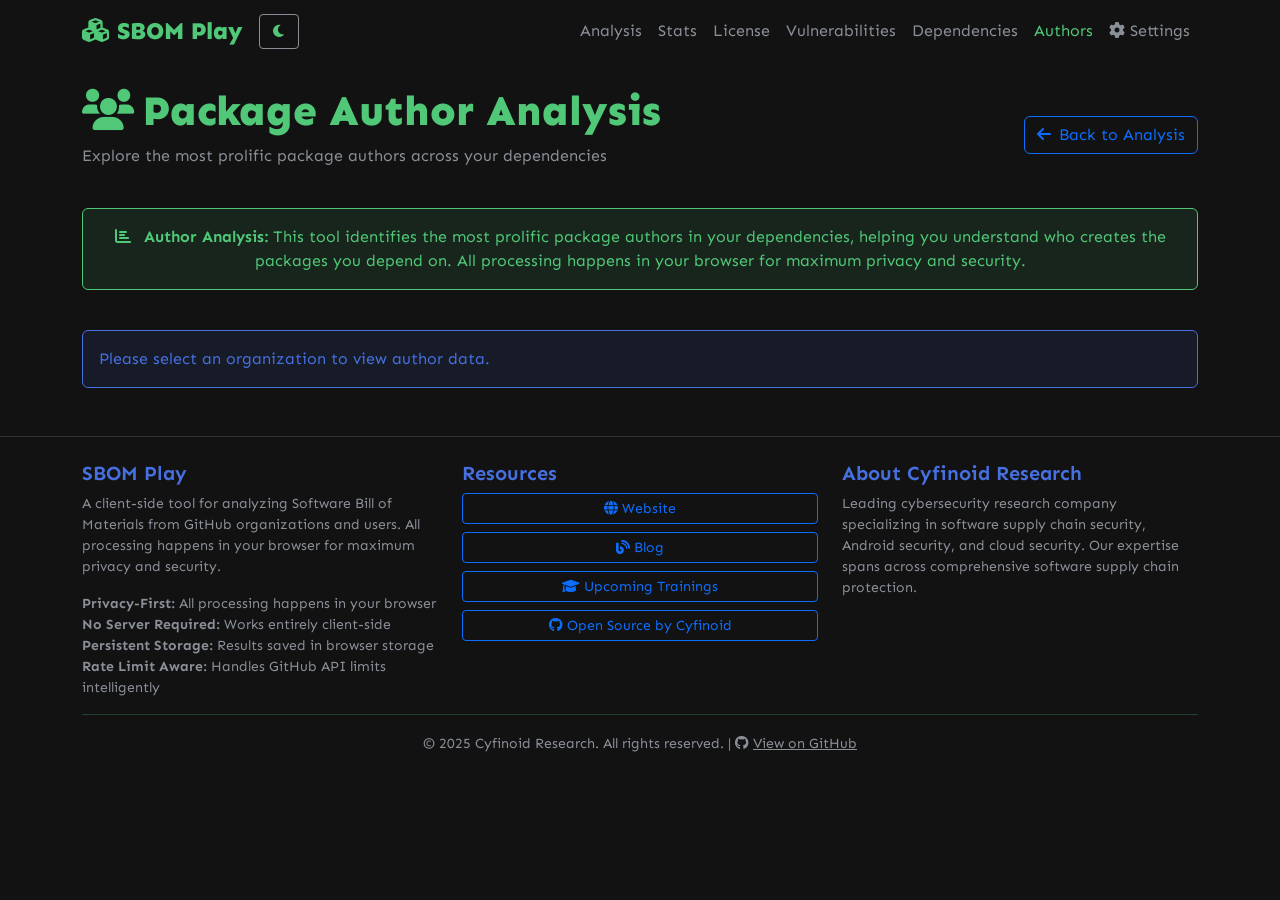
==== commit dccef24a: "intermediate check" ====
--- a/authors.html
+++ b/authors.html
@@ -27,8 +27,7 @@
             </button>
             <div class="collapse navbar-collapse" id="navbarNav">
                 <div class="navbar-nav ms-lg-auto">
-                    <a class="nav-link" href="index.html">Organization Analysis</a>
-                    <a class="nav-link" href="singlerepo.html">Single Repository</a>
+                    <a class="nav-link" href="index.html">Analysis</a>
                     <a class="nav-link" href="stats.html">Stats</a>
                     <a class="nav-link" href="license-compliance.html">License</a>
                     <a class="nav-link" href="vuln.html">Vulnerabilities</a>
@@ -205,18 +204,25 @@
             const storageInfo = await window.storageManager.getStorageInfo();
             const organizationsContent = document.getElementById('organizationsContent');
             
-            if (storageInfo.organizationsCount === 0) {
+            // Get both organizations and single repos
+            const organizations = await window.storageManager.getOrganizations();
+            const singleRepos = await window.storageManager.getAllSingleRepoAnalyses();
+            const hasData = organizations.length > 0 || singleRepos.length > 0;
+            
+            if (!hasData) {
                 document.getElementById('organizationsSection').style.display = 'none';
                 document.getElementById('noDataSection').style.display = 'block';
                 return;
             }
-
-            const organizations = await window.storageManager.getOrganizations();
             
             let html = `
                 <div class="row mb-3">
                     <div class="col-md-6">
-                        <h6>Stored Organizations (${organizations.length})</h6>
+                        <h6>Stored Analyses</h6>
+                        <p class="text-muted small mb-0">
+                            ${organizations.length} ${organizations.length === 1 ? 'organization' : 'organizations'}, 
+                            ${singleRepos.length} single ${singleRepos.length === 1 ? 'repository' : 'repositories'}
+                        </p>
                     </div>
                     <div class="col-md-6 text-end">
                         <button class="btn btn-outline-primary btn-sm" onclick="exportAllData()">
@@ -274,21 +280,101 @@
                 `;
             }
 
+            // Add single repositories section
+            if (singleRepos.length > 0) {
+                html += `
+                    <h6 class="mt-4 mb-3">Single Repositories</h6>
+                    <div class="table-responsive">
+                        <table class="table table-sm">
+                            <thead>
+                                <tr>
+                                    <th>Repository</th>
+                                    <th>Dependencies</th>
+                                    <th>Last Updated</th>
+                                    <th>Actions</th>
+                                </tr>
+                            </thead>
+                            <tbody>
+                `;
+
+                singleRepos.forEach(repo => {
+                    const date = new Date(repo.timestamp).toLocaleDateString();
+                    const time = new Date(repo.timestamp).toLocaleTimeString();
+                    const depCount = repo.sbomData?.allDependencies?.length || 0;
+                    
+                    html += `
+                        <tr>
+                            <td><strong>${repo.owner}/${repo.name}</strong></td>
+                            <td><span class="badge bg-success">${depCount}</span></td>
+                            <td><small>${date} ${time}</small></td>
+                            <td>
+                                <button class="btn btn-outline-primary btn-sm" onclick="loadSingleRepoData('${repo.owner}', '${repo.name}')">
+                                    <i class="fas fa-eye me-1"></i>View Authors
+                                </button>
+                                <button class="btn btn-outline-danger btn-sm" onclick="removeSingleRepoData('${repo.owner}', '${repo.name}')">
+                                    <i class="fas fa-trash me-1"></i>Remove
+                                </button>
+                            </td>
+                        </tr>
+                    `;
+                });
+
+                html += `
+                            </tbody>
+                        </table>
+                    </div>
+                `;
+            }
+
             organizationsContent.innerHTML = html;
         }
 
         // Load organization author data
         window.loadOrganizationData = async function(orgName) {
-            const orgData = await window.storageManager.getFullOrganizationData(orgName);
             const container = document.getElementById('author-analysis-page');
             
-            if (!orgData || !orgData.authorAnalysis) {
-                container.innerHTML = '<div class="alert alert-warning">No author analysis data found for this organization.</div>';
-                return;
-            }
-            
-            // Display author analysis
-            displayAuthorAnalysis(orgData.authorAnalysis, orgName);
+            // Show loading indicator
+            container.innerHTML = `
+                <div class="card">
+                    <div class="card-header">
+                        <h5 class="mb-0">
+                            <i class="fas fa-spinner fa-spin me-2"></i>Loading Author Analysis for ${orgName}
+                        </h5>
+                    </div>
+                    <div class="card-body">
+                        <div class="progress progress-lg mb-3">
+                            <div class="progress-bar progress-bar-striped progress-bar-animated" 
+                                 role="progressbar" style="width: 100%">
+                                Loading author data...
+                            </div>
+                        </div>
+                        <p class="text-muted text-center">
+                            <i class="fas fa-info-circle me-2"></i>
+                            Retrieving cached author analysis from storage.
+                        </p>
+                    </div>
+                </div>
+            `;
+            
+            try {
+                const orgData = await window.storageManager.getFullOrganizationData(orgName);
+                
+                if (!orgData || !orgData.authorAnalysis) {
+                    container.innerHTML = '<div class="alert alert-warning">No author analysis data found for this organization.</div>';
+                    return;
+                }
+                
+                // Display author analysis
+                displayAuthorAnalysis(orgData.authorAnalysis, orgName);
+            } catch (error) {
+                console.error('Error loading organization author data:', error);
+                container.innerHTML = `
+                    <div class="alert alert-danger">
+                        <i class="fas fa-exclamation-triangle me-2"></i>
+                        Failed to load author data: ${error.message}
+                    </div>
+                `;
+            }
         };
 
         // Display author analysis function
@@ -403,16 +489,119 @@
                 const success = window.storageManager.removeOrganizationData(orgName);
                 if (success) {
                     displayOrganizationsOverview();
-                    document.getElementById('author-analysis-page').innerHTML = '<div class="alert alert-info">Please select an organization to view author data.</div>';
+                    document.getElementById('author-analysis-page').innerHTML = '<div class="alert alert-info">Please select an organization or repository to view author data.</div>';
                     
-                    // Check if no organizations left
-                    const storageInfo = window.storageManager.getStorageInfo();
-                    if (storageInfo.organizationsCount === 0) {
+                    // Check if no data left
+                    window.storageManager.getOrganizations().then(orgs => {
+                        window.storageManager.getAllSingleRepoAnalyses().then(repos => {
+                            if (orgs.length === 0 && repos.length === 0) {
+                                document.getElementById('organizationsSection').style.display = 'none';
+                                document.getElementById('noDataSection').style.display = 'block';
+                            }
+                        });
+                    });
+                } else {
+                    alert('Failed to remove data for ' + orgName);
+                }
+            }
+        };
+
+        // Load single repo author data
+        window.loadSingleRepoData = async function(owner, name) {
+            const container = document.getElementById('author-analysis-page');
+            
+            try {
+                const repoData = await window.storageManager.loadSingleRepoAnalysis(owner, name);
+                
+                if (!repoData) {
+                    container.innerHTML = '<div class="alert alert-warning">No data available for this repository.</div>';
+                    return;
+                }
+                
+                // Check if we have pre-analyzed author data from initial analysis
+                if (repoData.authorAnalysis && repoData.authorAnalysis.length > 0) {
+                    console.log(`✅ Using pre-analyzed author data for ${owner}/${name} (${repoData.authorAnalysis.length} authors)`);
+                    displayAuthorAnalysis(repoData.authorAnalysis, `${owner}/${name}`);
+                    return;
+                }
+                
+                // If no pre-analyzed data exists, run the analysis now (for old data)
+                if (!repoData.sbomData || !repoData.sbomData.allDependencies) {
+                    container.innerHTML = '<div class="alert alert-warning">No author data available for this repository.</div>';
+                    return;
+                }
+                
+                // Show loading indicator
+                container.innerHTML = `
+                    <div class="card">
+                        <div class="card-header">
+                            <h5 class="mb-0">
+                                <i class="fas fa-spinner fa-spin me-2"></i>Analyzing Authors for ${owner}/${name}
+                            </h5>
+                        </div>
+                        <div class="card-body">
+                            <div class="progress progress-lg mb-3">
+                                <div class="progress-bar progress-bar-striped progress-bar-animated" 
+                                     role="progressbar" style="width: 100%">
+                                    Fetching author information from package registries...
+                                </div>
+                            </div>
+                            <p class="text-muted text-center">
+                                <i class="fas fa-info-circle me-2"></i>
+                                This may take a moment as we query multiple package registries for author metadata.
+                            </p>
+                        </div>
+                    </div>
+                `;
+                
+                console.log(`⚠️ No pre-analyzed author data found for ${owner}/${name}, running analysis now...`);
+                
+                // Create required services
+                const ecosystemsService = new EcosystemsService();
+                const depsDevService = new DepsDevService();
+                const authorAnalyzer = new AuthorAnalyzer(ecosystemsService, depsDevService, window.storageManager);
+                
+                const allDependencies = repoData.sbomData.allDependencies;
+                
+                // Analyze authors (returns authors array)
+                const authorsArray = await authorAnalyzer.analyzeAuthors(allDependencies, repoData.depsDevAnalysis);
+                const topAuthors = authorAnalyzer.getTopAuthors(authorsArray, 50);
+                
+                // Save the analysis back to storage for next time
+                repoData.authorAnalysis = topAuthors;
+                await window.storageManager.saveSingleRepoAnalysis(owner, name, repoData);
+                console.log(`✅ Author analysis complete and saved for ${owner}/${name}`);
+                
+                // Display the results
+                displayAuthorAnalysis(topAuthors, `${owner}/${name}`);
+            } catch (error) {
+                console.error('Error loading author data:', error);
+                container.innerHTML = `
+                    <div class="alert alert-danger">
+                        <i class="fas fa-exclamation-triangle me-2"></i>
+                        Failed to analyze authors: ${error.message}
+                    </div>
+                `;
+            }
+        };
+
+        // Remove single repo data
+        window.removeSingleRepoData = async function(owner, name) {
+            if (confirm(`Are you sure you want to remove all data for ${owner}/${name}?`)) {
+                try {
+                    await window.storageManager.deleteSingleRepoAnalysis(owner, name);
+                    displayOrganizationsOverview();
+                    document.getElementById('author-analysis-page').innerHTML = '<div class="alert alert-info">Please select an organization or repository to view author data.</div>';
+                    
+                    // Check if no data left
+                    const orgs = await window.storageManager.getOrganizations();
+                    const repos = await window.storageManager.getAllSingleRepoAnalyses();
+                    if (orgs.length === 0 && repos.length === 0) {
                         document.getElementById('organizationsSection').style.display = 'none';
                         document.getElementById('noDataSection').style.display = 'block';
                     }
-                } else {
-                    alert('Failed to remove data for ' + orgName);
+                } catch (error) {
+                    alert('Failed to remove data for ' + owner + '/' + name);
                 }
             }
         };
